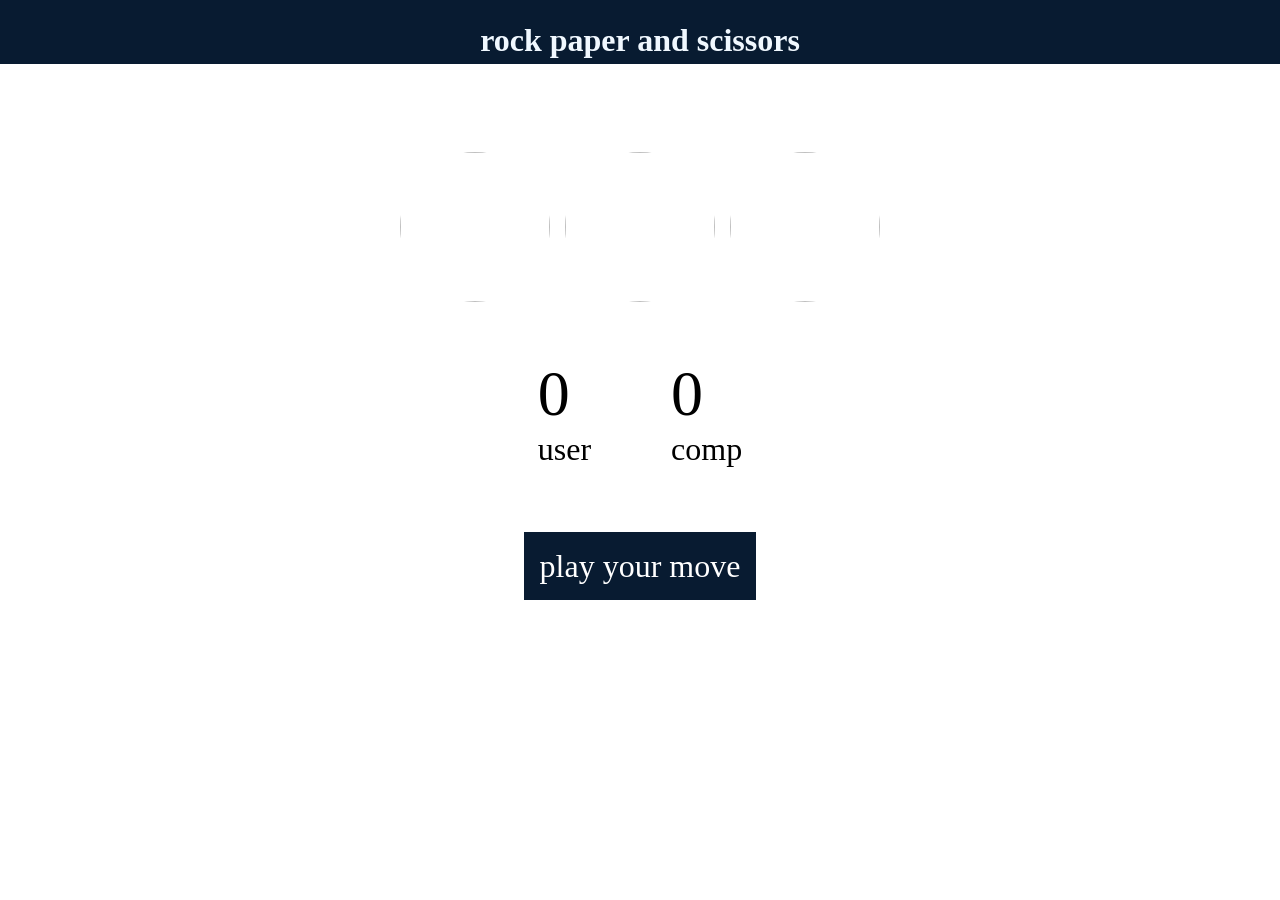
==== index.html @ 2949b449 "Rename index1.html to index.html" ====
<!DOCTYPE html>
<html lang="en">
<head>
    <meta charset="UTF-8">
    <meta name="viewport" content="width=device-width, initial-scale=1.0">
    <title>Document</title>
</head>
 <link rel="stylesheet" href="style1.css">
<body>
    <h1>rock paper and scissors</h1>
    <div class="choises">
        <div class="choice" id="paper">
            <img src="C:\Users\PS ACHALPUR\Desktop\newgame\paper.jpg" >
        </div>
        <div class="choice" id="rock">
            <img src="C:\Users\PS ACHALPUR\Desktop\newgame\rock.jpg" >
        </div>
        <div class="choice" id="scissor">
            <img src="C:\Users\PS ACHALPUR\Desktop\newgame\scissor.jpg" >
        </div>
    </div>
<div class="scoreboard">
    <div class="score">
    <p id="userscore">0</p>
    <p>user</p>
</div>
     <div class="score">
     <p id="compscore">0</p>
    <p>comp</p>
</div>
</div>


<div class="msgcontainer">
    <p id="msg">play your move</p>
</div>
</body>
<script src="logic.js"></script>
</html>
---- style1.css ----
*{
    margin: 0;
    padding: 0%;
}
h1{
    background-color: #081b31;
    color: aliceblue;
    height: 4rem;
    text-align: center;
    line-height: 5rem;
  
}
.choice:hover{
opacity: 50%;
cursor: pointer;
    
}
.choice{

  height: 165px;
  width: 165px;
  border-radius: 50%;     
  display: flex;
    justify-content: center;
     align-items: center;

}
img{
    height: 150px;
    width: 150px;
    object-fit: cover;
    border-radius: 50%;
} 
.choises{
    display:flex;
    justify-content: center;
    align-items: center;
    margin-top: 5rem;
}
.scoreboard{
    display: flex;
    justify-content: center;
    align-items: center;
    font-size: 2rem;
    margin-top: 3rem;
    gap: 5rem;

}

#userscore ,#compscore{
font-size: 4rem;
}

.msgcontainer{
    margin-top: 5rem;
    text-align: center;
}
#msg{

   
    background-color: #081b31;
    color: #fff;
     text-align: center;
    font-size: 2rem;
   display: inline;
   padding: 1rem;
}
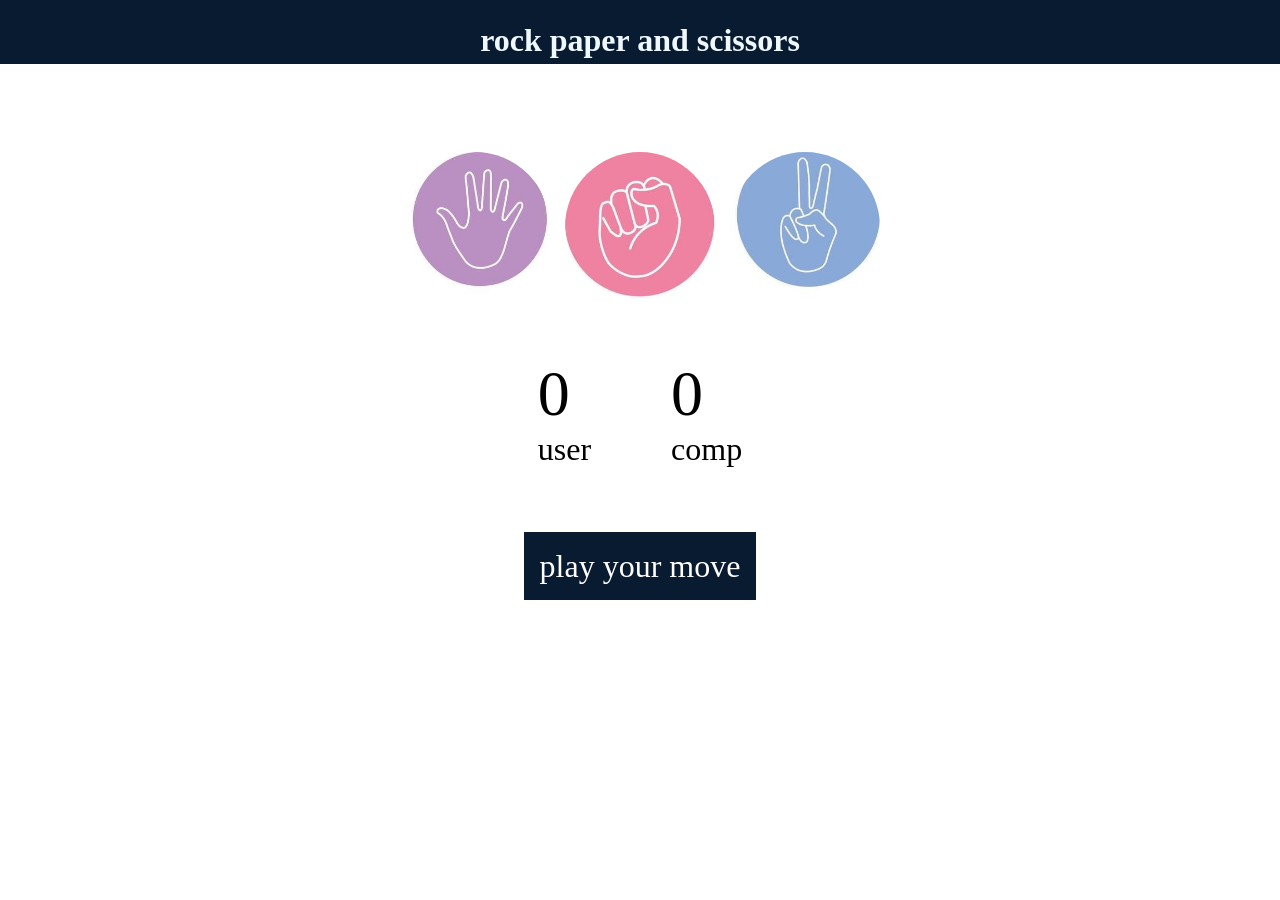
==== commit f2021b22: "Update index.html pho" ====
--- a/index.html
+++ b/index.html
@@ -10,13 +10,13 @@
     <h1>rock paper and scissors</h1>
     <div class="choises">
         <div class="choice" id="paper">
-            <img src="C:\Users\PS ACHALPUR\Desktop\newgame\paper.jpg" >
+            <img src="paper.jpg" >
         </div>
         <div class="choice" id="rock">
-            <img src="C:\Users\PS ACHALPUR\Desktop\newgame\rock.jpg" >
+            <img src="rock.jpg" >
         </div>
         <div class="choice" id="scissor">
-            <img src="C:\Users\PS ACHALPUR\Desktop\newgame\scissor.jpg" >
+            <img src="scissor.jpg" >
         </div>
     </div>
 <div class="scoreboard">
